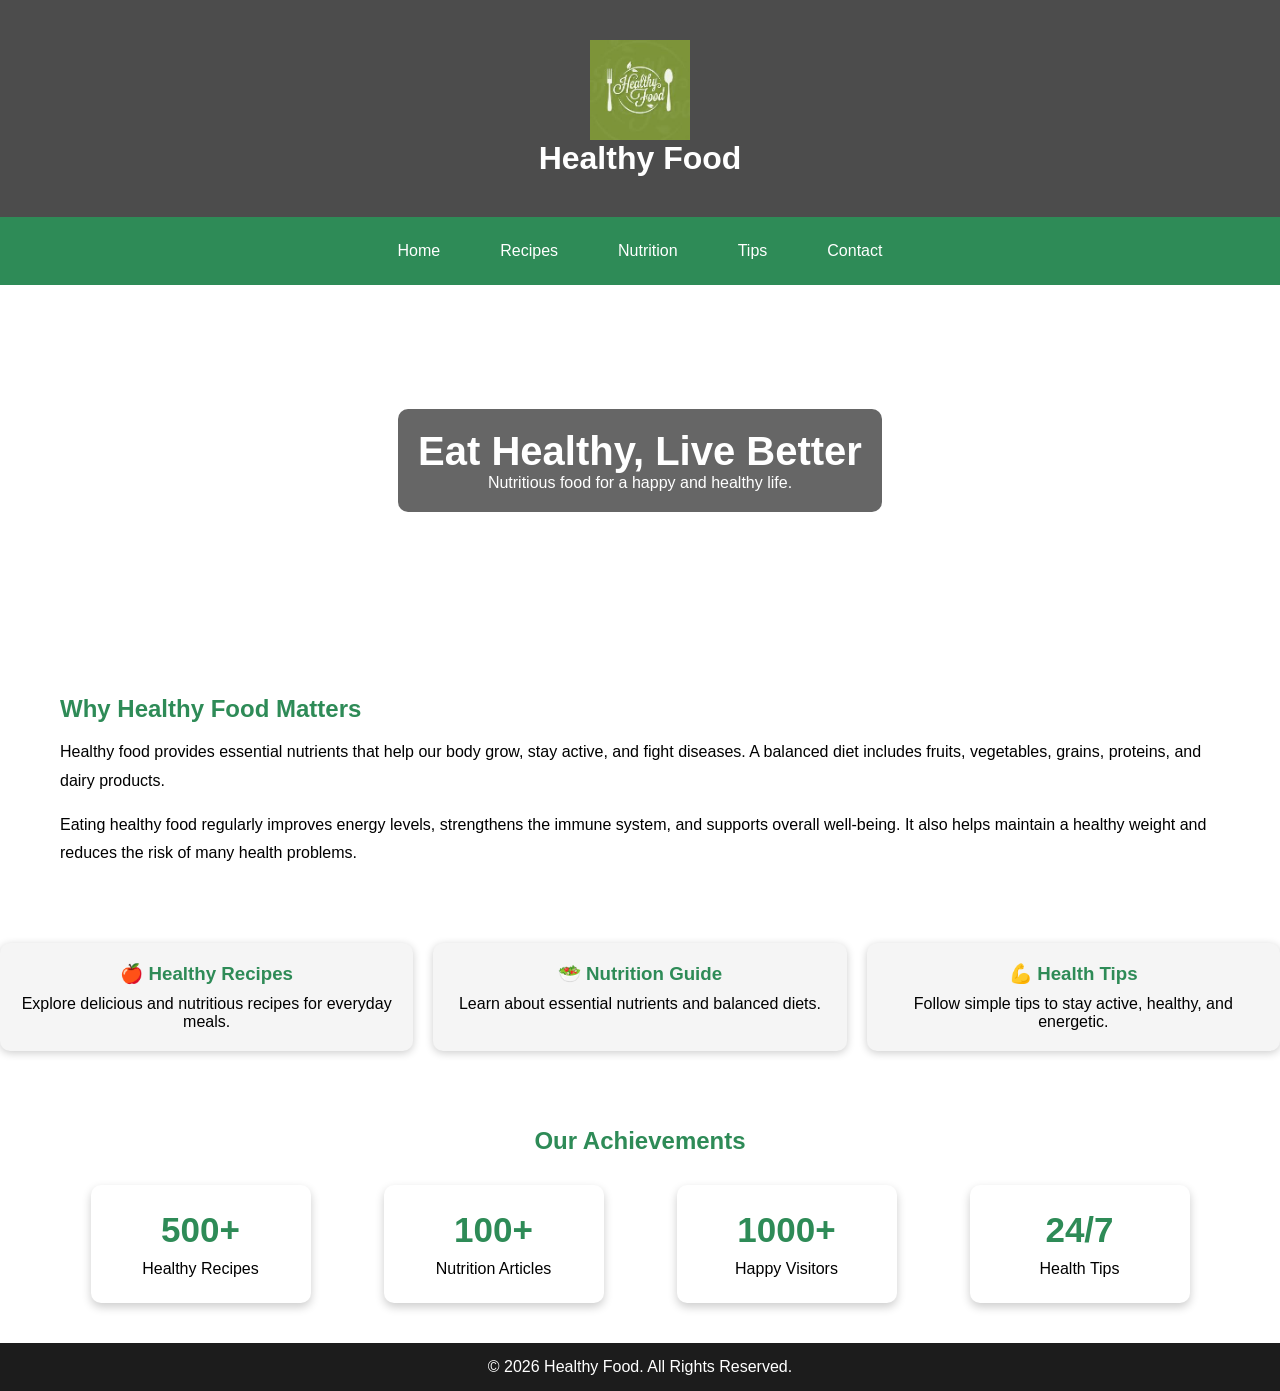
==== index.html @ a528778c "Force fix index.html casing" ====
<!DOCTYPE html>
<html lang="en">
<head>
    <meta charset="UTF-8">
    <meta name="viewport" content="width=device-width, initial-scale=1.0">
    <title>Healthy food</title>
     <link rel="stylesheet" href="Style.css">
</head>
<body>
    
     <header>
    <div class="logo-section">
        <img src="Image/logo.jpg" alt="Healthy Food Logo">
          <h1 class="logo-title">Healthy Food</h1>
    </div>
</header>

    <nav>
        <ul>
            <li><a href="index.html">Home</a></li>
            <li><a href="Recipes.html">Recipes</a></li>
            <li><a href="Nutrition.html">Nutrition</a></li>
            <li><a href="Tips.html">Tips</a></li>
            <li><a href="Contact.html">Contact</a></li>
        </ul>
    </nav>

    <section class="banner">
        <div class="banner-text">
            <h2>Eat Healthy, Live Better</h2>
            <p>Nutritious food for a happy and healthy life.</p>
        </div>
    </section>

    <section class="content">
        <h2>Why Healthy Food Matters</h2>

        <p>
            Healthy food provides essential nutrients that help our body
            grow, stay active, and fight diseases. A balanced diet includes
            fruits, vegetables, grains, proteins, and dairy products.
        </p>

        <p>
            Eating healthy food regularly improves energy levels, strengthens
            the immune system, and supports overall well-being. It also helps
            maintain a healthy weight and reduces the risk of many health
            problems.
        </p>
    </section>

   
    <div class="box-container">

        <div class="box">
            <h3>🍎 Healthy Recipes</h3>
            <p>Explore delicious and nutritious recipes for everyday meals.</p>
        </div>

        <div class="box">
            <h3>🥗 Nutrition Guide</h3>
            <p>Learn about essential nutrients and balanced diets.</p>
        </div>

        <div class="box">
            <h3>💪 Health Tips</h3>
            <p>Follow simple tips to stay active, healthy, and energetic.</p>
        </div>

    </div>

     <br><br>

     <section class="statistics">

    <h2>Our Achievements</h2>

    <div class="stats-container">

        <div class="stat-box">
            <h3>500+</h3>
            <p>Healthy Recipes</p>
        </div>

        <div class="stat-box">
            <h3>100+</h3>
            <p>Nutrition Articles</p>
        </div>

        <div class="stat-box">
            <h3>1000+</h3>
            <p>Happy Visitors</p>
        </div>

        <div class="stat-box">
            <h3>24/7</h3>
            <p>Health Tips</p>
        </div>

    </div>

</section>

    <footer>
        <p>&copy; 2026 Healthy Food. All Rights Reserved.</p>
    </footer>

</body>
</html>
---- Style.css ----
*{
    margin:0;
    padding:0;
    box-sizing:border-box;
    font-family: Arial, sans-serif;
}

body{
    background-image:url("https://images.unsplash.com/photo-1490645935967-10de6ba17061");
    background-size:cover;
    background-attachment:fixed;
}

.logo-section{
    display:flex;
    flex-direction:column;
    align-items:center;
    justify-content:center;
    padding:20px;
}


.logo-section img{
    width:100px;
    height:100px;
    animation:pulse 2s infinite;
}

@keyframes pulse{
    0%{
        transform:scale(1);
    }
    50%{
        transform:scale(1.15);
    }
    100%{
        transform:scale(1);
    }
}


.logo-title{
    color:white;
    text-align:center;
    animation:slideLeft 2s ease;
}

@keyframes slideLeft{

    from{
        transform:translateX(-300px);
        opacity:0;
    }

    to{
        transform:translateX(0);
        opacity:1;
    }

}

/* Navigation */
nav{
    background:#2e8b57;
}

nav ul{
    list-style:none;
    display:flex;
    justify-content:center;
    flex-wrap:wrap;
}

nav ul li{
    margin:10px;
}

nav ul li a{
    text-decoration:none;
    color:white;
    padding:10px 15px;
}

nav ul li a:hover{
    background:white;
    color:#2e8b57;
    border-radius:5px;
}

/* Banner */
.banner{
    height:350px;
    background:url("https://images.unsplash.com/photo-1546069901-ba9599a7e63c")
    center/cover no-repeat;
    display:flex;
    justify-content:center;
    align-items:center;
}

.banner-text{
    background:rgba(0,0,0,0.6);
    color:white;
    padding:20px;
    border-radius:10px;
    text-align:center;
}

.banner-text h2{
    font-size:40px;
}

.banner-text{
    text-align:center;
    color:white;
    animation:slideLeft 2s ease;
}

@keyframes slideLeft{

    from{
        opacity:0;
        transform:translateX(-200px);
    }

    to{
        opacity:1;
        transform:translateX(0);
    }

}

/* Content */
.content{
    background:rgba(255,255,255,0.9);
    margin:30px;
    padding:30px;
    border-radius:10px;
}

.content h2{
    color:#2e8b57;
    margin-bottom:15px;
}

.content p{
    line-height:1.8;
    margin-bottom:15px;
}


.statistics{
    width:90%;
    margin:40px auto;
    text-align:center;
}

.statistics h2{
    color:#2e8b57;
    margin-bottom:30px;
    
}

.stats-container{
    display:flex;
    justify-content:space-around;
    flex-wrap:wrap;
    gap:20px;
}

.stat-box{
    background:white;
    width:220px;
    padding:25px;
    border-radius:10px;
    box-shadow:0 4px 10px rgba(0,0,0,.2);
    transition:.5s;
    cursor: pointer;
}

.stat-box:hover{
    transform:translateY(-10px);
}

.stat-box h3{
    color:#2e8b57;
    font-size:35px;
}

.stat-box p{
    margin-top:10px;
}

/* Footer */
footer{
    background:rgba(0,0,0,0.8);
    color:white;
    text-align:center;
    padding:15px;
}


.box-container{
    display:flex;
    gap:20px;
    margin-top:30px;
    cursor: pointer;
}

.box{
    flex:1;
    background:#f5f5f5;
    padding:20px;
    border-radius:10px;
    text-align:center;
    box-shadow:0 2px 8px rgba(0,0,0,0.2);
    
}

.box h3{
    color:#2e8b57;
    margin-bottom:10px;
    
}

/* Responsive Design */
@media(max-width:768px){

    nav ul{
        flex-direction:column;
        text-align:center;
    }

    .banner{
        height:250px;
    }

    .banner-text h2{
        font-size:28px;
    }

    .content{
        margin:15px;
        padding:20px;
    }
}



.recipes{
    padding:40px;
    background:rgba(255,255,255,0.9);
}

.recipes h2{
    text-align:center;
    color:#2e8b57;
    margin-bottom:30px;
}

.recipe-box{
    background:white;
    padding:20px;
    margin-bottom:20px;
    border-radius:10px;
    box-shadow:0 2px 8px rgba(0,0,0,0.2);
}

.recipe-box h3{
    color:#2e8b57;
    margin-bottom:10px;
}

.recipe-box p{
    line-height:1.7;
}

.gallery{
    width:90%;
    margin:40px auto;
    text-align:center;
}

.gallery-container{
    display:grid;
    grid-template-columns:repeat(3,1fr);
    gap:20px;
}

.gallery img{
    width:100%;
    height:220px;
    border-radius:10px;
    transition:.5s;
}

.gallery img:hover{
    transform:scale(1.05);
}

@media(max-width:768px){
    .recipes{
        padding:20px;
    }

    .recipe-box{
        padding:15px;
    }
}


/* nutrition /*

/* Background Image */
body{
    margin:0;
    font-family:Arial, sans-serif;
    background-image:url("https://images.unsplash.com/photo-1490645935967-10de6ba17061");
    background-size:cover;
    background-position:center;
    background-attachment:fixed;
}

/* Header */
header{
    background:rgba(0,0,0,0.7);
    color:white;
    text-align:center;
    padding:20px;
}

/* Navigation */
nav{
    background:#2e8b57;
}

nav ul{
    list-style:none;
    display:flex;
    justify-content:center;
    margin:0;
    padding:0;
}

nav ul li a{
    color:white;
    text-decoration:none;
    padding:15px 20px;
    display:block;
}

nav ul li a:hover{
    background:white;
    color:#2e8b57;
}

/* Banner */
.nutrition-banner{
    height:300px;
    display:flex;
    justify-content:center;
    align-items:center;
    text-align:center;
}

/* Nutrition Container */

.nutrition-container{
    width:90%;
    max-width:1200px;
    margin:40px auto;
    padding:30px;
    background:rgba(255,255,255,0.9);
    border-radius:15px;
}

.nutrition-container h2{
    text-align:center;
    color:#2E8B57;
    margin-bottom:15px;
}

.nutrition-text{
    text-align:center;
    line-height:1.8;
    margin-bottom:30px;
    color:#555;
}

/* Grid */

.nutrition-grid{
    display:grid;
    grid-template-columns:repeat(4,1fr);
    gap:20px;
}

/* Card */

.nutrition-card{
    background:white;
    padding:20px;
    border-radius:10px;
    box-shadow:0 4px 10px rgba(0,0,0,0.2);
    transition:0.4s;
}

.nutrition-card:hover{
    transform:translateY(-8px);
}

.nutrition-card h3{
    color:#2E8B57;
    text-align:center;
    margin-bottom:15px;
    cursor: pointer;
}

.nutrition-card p{
    text-align:justify;
    line-height:1.7;
    cursor: pointer;
}


/* Laptop */
@media(max-width:1200px){

.nutrition-grid{
    grid-template-columns:repeat(4,1fr);
}

}

/* Tablet */
@media(max-width:992px){

.nutrition-grid{
    grid-template-columns:repeat(2,1fr);
}

}

/* Mobile */
@media(max-width:768px){

.nutrition-grid{
    grid-template-columns:1fr;
}

.nutrition-container{
    width:95%;
    padding:20px;
}

}

/* Tips Banner */

.tips-banner{
    height:300px;
    background:url("images/tips.jpg");
    background-size:cover;
    background-position:center;
    display:flex;
    justify-content:center;
    align-items:center;
}

.banner-content{
    background:rgba(0,0,0,0.6);
    color:white;
    padding:20px;
    border-radius:10px;
    text-align:center;
}

/* Container */

.tips-container{

    width:90%;
    max-width:1200px;
    margin:40px auto;
    background:rgba(255,255,255,0.9);
    padding:30px;
    border-radius:15px;

}

.tips-container h2{

    text-align:center;
    color:#2e8b57;
    margin-bottom:30px;

}

/* Grid */

.tips-grid{

    display:grid;
    grid-template-columns:repeat(3,1fr);
    gap:20px;

}

/* Cards */

.tip-card{

    background:white;
    padding:20px;
    border-radius:10px;
    box-shadow:0 4px 10px rgba(0,0,0,.2);
    transition:.5s;

}

.tip-card:hover{

    transform:translateY(-10px);

}

.tip-card h3{

    color:#2e8b57;
    margin-bottom:10px;

}

.tip-card p{

    line-height:1.8;
    text-align:justify;

}

/* Tablet */

@media(max-width:992px){

.tips-grid{

grid-template-columns:repeat(2,1fr);

}

}

/* Mobile */

@media(max-width:768px){

.tips-grid{

grid-template-columns:1fr;

}

.tips-container{

width:95%;
padding:20px;

}

.banner-content h2{

font-size:24px;

}

}

.nutrition-card:hover{
    box-shadow:0 0 20px #2E8B57;
}



/* Contact Page */

.contact-banner{
    height:300px;
    background:url("Image/contact.jpg") center/cover;
    display:flex;
    justify-content:center;
    align-items:center;
}

.contact-container{
    width:90%;
    margin:40px auto;
    display:grid;
    grid-template-columns:1fr 1fr;
    gap:30px;
}

.contact-info,
.contact-form{
    background:white;
    padding:30px;
    border-radius:10px;
    box-shadow:0 4px 10px rgba(0,0,0,0.2);
}

.contact-form input,
.contact-form textarea{
    width:100%;
    padding:12px;
    margin:10px 0;
    border:1px solid #ccc;
    border-radius:5px;
}

.contact-form button{
    background:#2e8b57;
    color:white;
    border:none;
    padding:12px 20px;
    border-radius:5px;
    cursor:pointer;
}

.contact-form button:hover{
    background:#1f6b45;
}

/* Beautiful Footer */

footer{
    background:#1c1c1c;
    color:white;
    margin-top:40px;
}

.footer-container{
    width:90%;
    margin:auto;
    display:grid;
    grid-template-columns:repeat(4,1fr);
    gap:30px;
    padding:40px 0;
}

.footer-box h3{
    color:#66ff99;
    margin-bottom:15px;
    cursor: pointer;
}

.footer-box p{
    margin:10px 0;
    line-height:1.8;
    cursor: pointer;
}

.footer-box a{
    color:white;
    text-decoration:none;
    cursor: pointer;
}

.footer-box a:hover{
    color:#66ff99;
}

.copyright{
    text-align:center;
    background:#111;
    padding:15px;
}

/* Tablet */

@media(max-width:992px){

.contact-container{
grid-template-columns:1fr;
}

.footer-container{
grid-template-columns:repeat(2,1fr);
}

}

/* Mobile */

@media(max-width:768px){

.footer-container{
grid-template-columns:1fr;
text-align:center;
}

.contact-container{
width:95%;
}

}
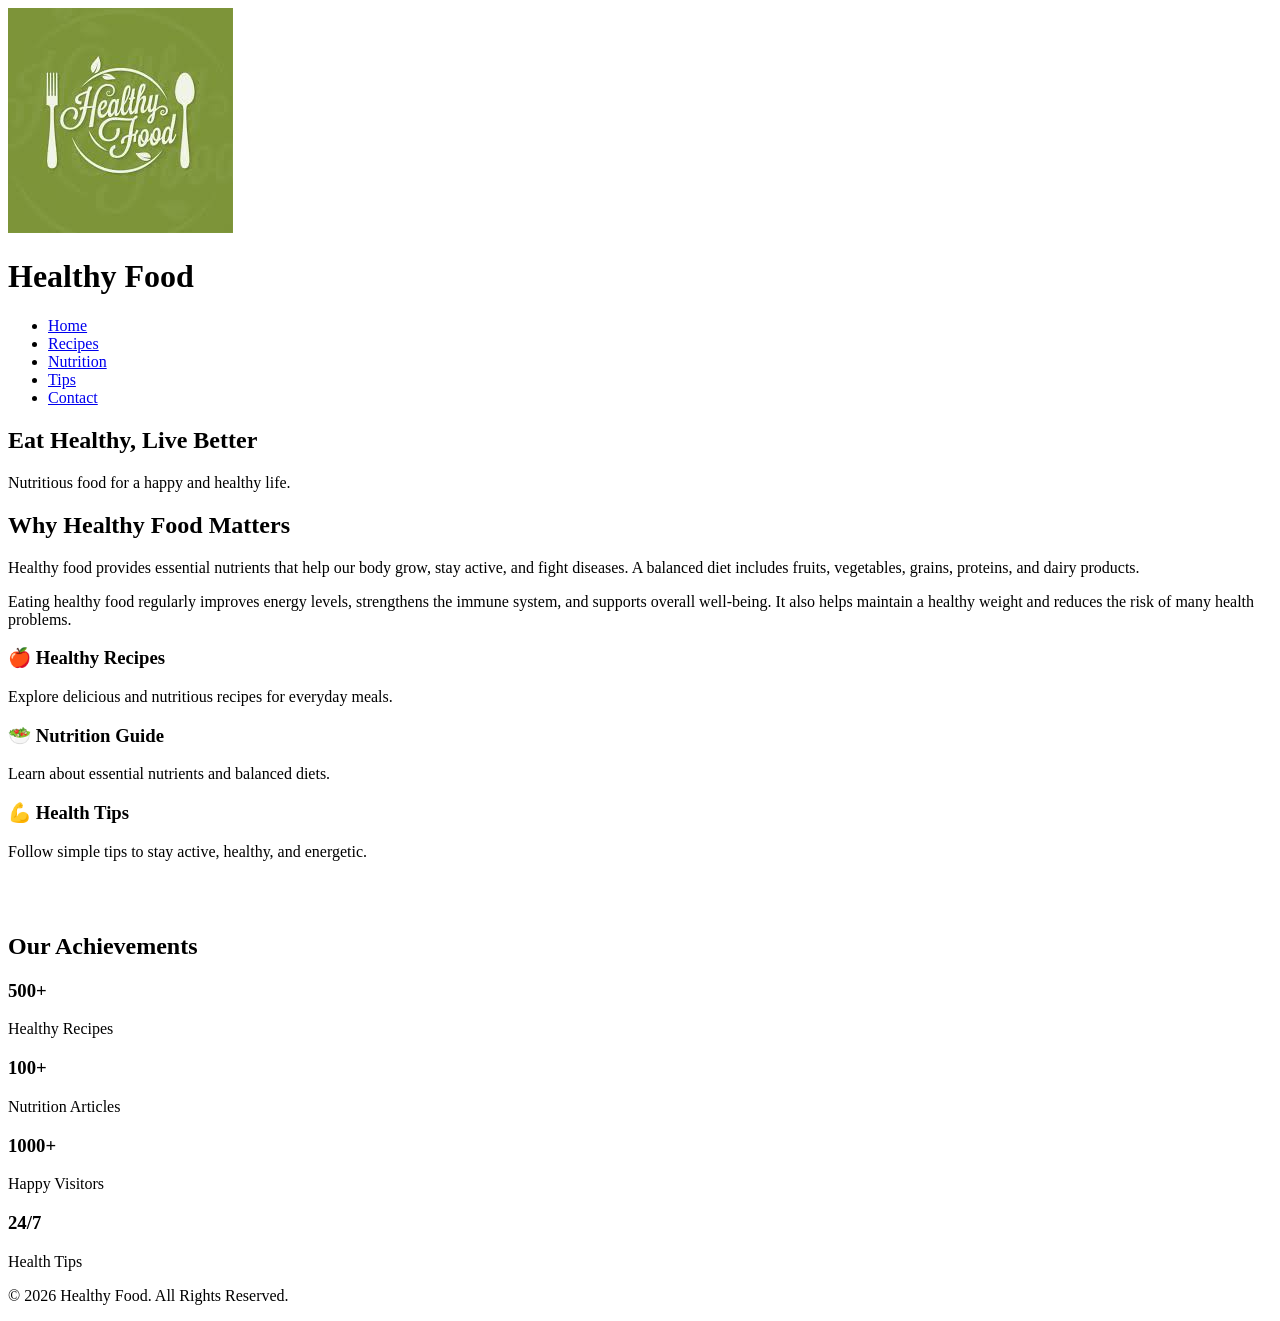
==== commit b1afbabd: "Fix: lowercase CSS and navigation link across all pages" ====
--- a/index.html
+++ b/index.html
@@ -4,7 +4,7 @@
     <meta charset="UTF-8">
     <meta name="viewport" content="width=device-width, initial-scale=1.0">
     <title>Healthy food</title>
-     <link rel="stylesheet" href="Style.css">
+     <link rel="stylesheet" href="style.css">
 </head>
 <body>
     
@@ -18,10 +18,10 @@
     <nav>
         <ul>
             <li><a href="index.html">Home</a></li>
-            <li><a href="Recipes.html">Recipes</a></li>
-            <li><a href="Nutrition.html">Nutrition</a></li>
-            <li><a href="Tips.html">Tips</a></li>
-            <li><a href="Contact.html">Contact</a></li>
+            <li><a href="recipes.html">Recipes</a></li>
+            <li><a href="nutrition.html">Nutrition</a></li>
+            <li><a href="tips.html">Tips</a></li>
+            <li><a href="contact.html">Contact</a></li>
         </ul>
     </nav>
 
